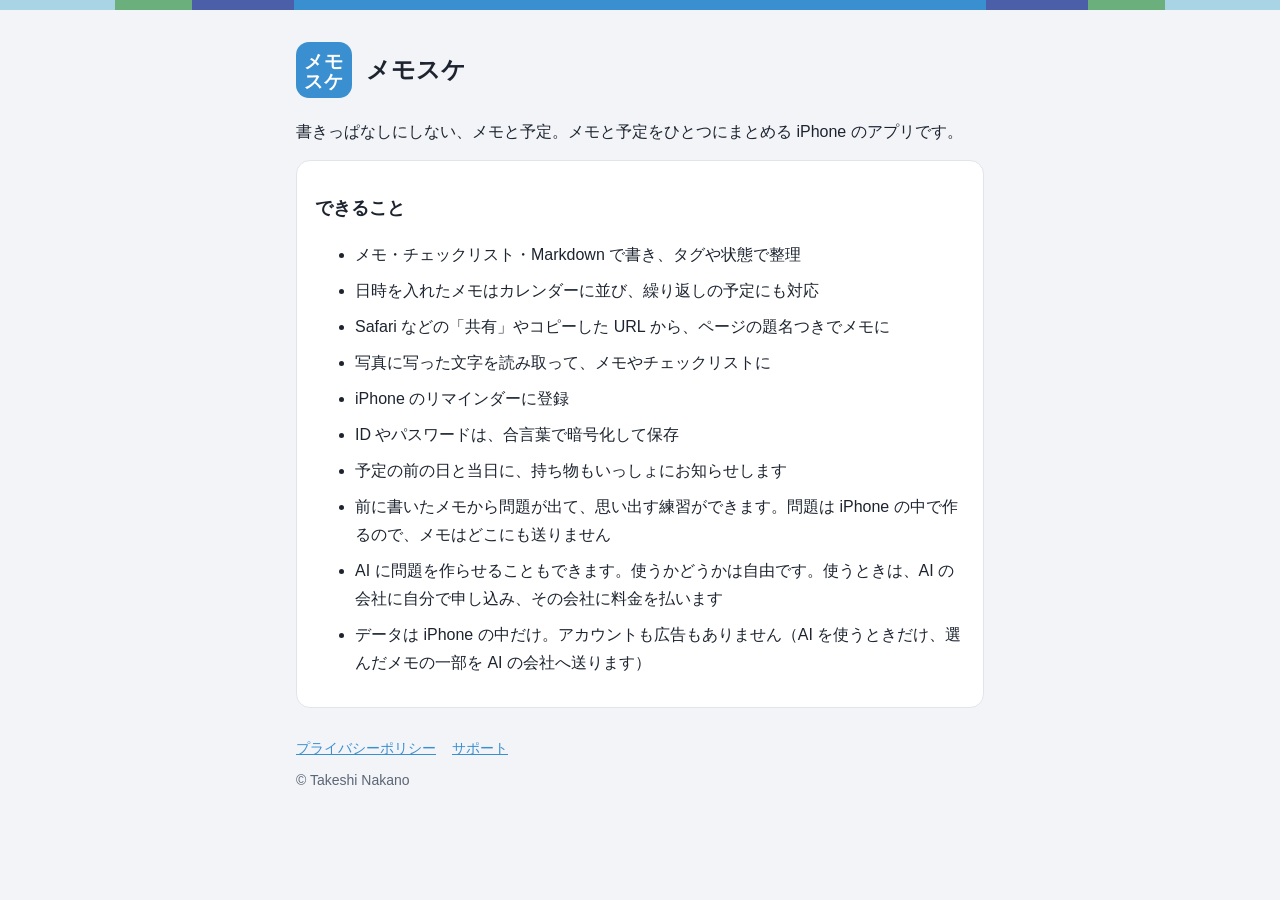
==== index.html @ b9d3bc77 "Site: index, privacy (AI section 2026-11-24), support Co-Authored-By: Claude Opus 5.5 <noreply@anthr" ====
<!doctype html>
<html lang="ja">
<head>
<meta charset="utf-8">
<meta name="viewport" content="width=device-width, initial-scale=1">
<title>メモスケ</title>
<link rel="icon" href="icon.svg">
<link rel="stylesheet" href="style.css">
</head>
<body>
<div class="band"></div>
<main>
  <header><img src="icon.svg" alt=""><h1>メモスケ</h1></header>
  <p>書きっぱなしにしない、メモと予定。メモと予定をひとつにまとめる iPhone のアプリです。</p>
  <section>
    <h2>できること</h2>
    <ul>
      <li>メモ・チェックリスト・Markdown で書き、タグや状態で整理</li>
      <li>日時を入れたメモはカレンダーに並び、繰り返しの予定にも対応</li>
      <li>Safari などの「共有」やコピーした URL から、ページの題名つきでメモに</li>
      <li>写真に写った文字を読み取って、メモやチェックリストに</li>
      <li>iPhone のリマインダーに登録</li>
      <li>ID やパスワードは、合言葉で暗号化して保存</li>
      <li>予定の前の日と当日に、持ち物もいっしょにお知らせします</li>
      <li>前に書いたメモから問題が出て、思い出す練習ができます。問題は iPhone の中で作るので、メモはどこにも送りません</li>
      <li>AI に問題を作らせることもできます。使うかどうかは自由です。使うときは、AI の会社に自分で申し込み、その会社に料金を払います</li>
      <li>データは iPhone の中だけ。アカウントも広告もありません（AI を使うときだけ、選んだメモの一部を AI の会社へ送ります）</li>
    </ul>
  </section>
  <nav><a href="privacy.html">プライバシーポリシー</a><a href="support.html">サポート</a></nav>
  <p class="muted">© Takeshi Nakano</p>
</main>
</body>
</html>
---- style.css ----
:root { --bg: #f2f4f7; --card: #fff; --text: #1d2430; --muted: #5b6676; --accent: #3a8fd0; --line: #e1e5ea; }
@media (prefers-color-scheme: dark) { :root { --bg: #111418; --card: #1b2027; --text: #e8ecf1; --muted: #9aa5b4; --accent: #6bb0e6; --line: #2a313a; } }
* { box-sizing: border-box; }
body { margin: 0; background: var(--bg); color: var(--text); font: 16px/1.75 -apple-system, BlinkMacSystemFont, "Hiragino Sans", "Yu Gothic UI", sans-serif; }
.band { height: 10px; background: linear-gradient(90deg, #a9d4e6 0 9%, #6baf7c 9% 15%, #4b5fa8 15% 23%, #3a8fd0 23% 77%, #4b5fa8 77% 85%, #6baf7c 85% 91%, #a9d4e6 91%); }
main { max-width: 720px; margin: 0 auto; padding: 24px 16px 48px; }
header { display: flex; align-items: center; gap: 14px; margin: 8px 0 20px; }
header img { width: 56px; height: 56px; border-radius: 13px; }
header a { color: inherit; text-decoration: none; }
h1 { font-size: 24px; margin: 0; }
h2 { font-size: 18px; margin: 28px 0 8px; }
section { background: var(--card); border: 1px solid var(--line); border-radius: 14px; padding: 4px 18px 14px; margin: 14px 0; }
p, li { margin: 8px 0; }
.muted { color: var(--muted); font-size: 14px; }
a { color: var(--accent); }
nav { display: flex; gap: 16px; flex-wrap: wrap; margin-top: 28px; font-size: 14px; }
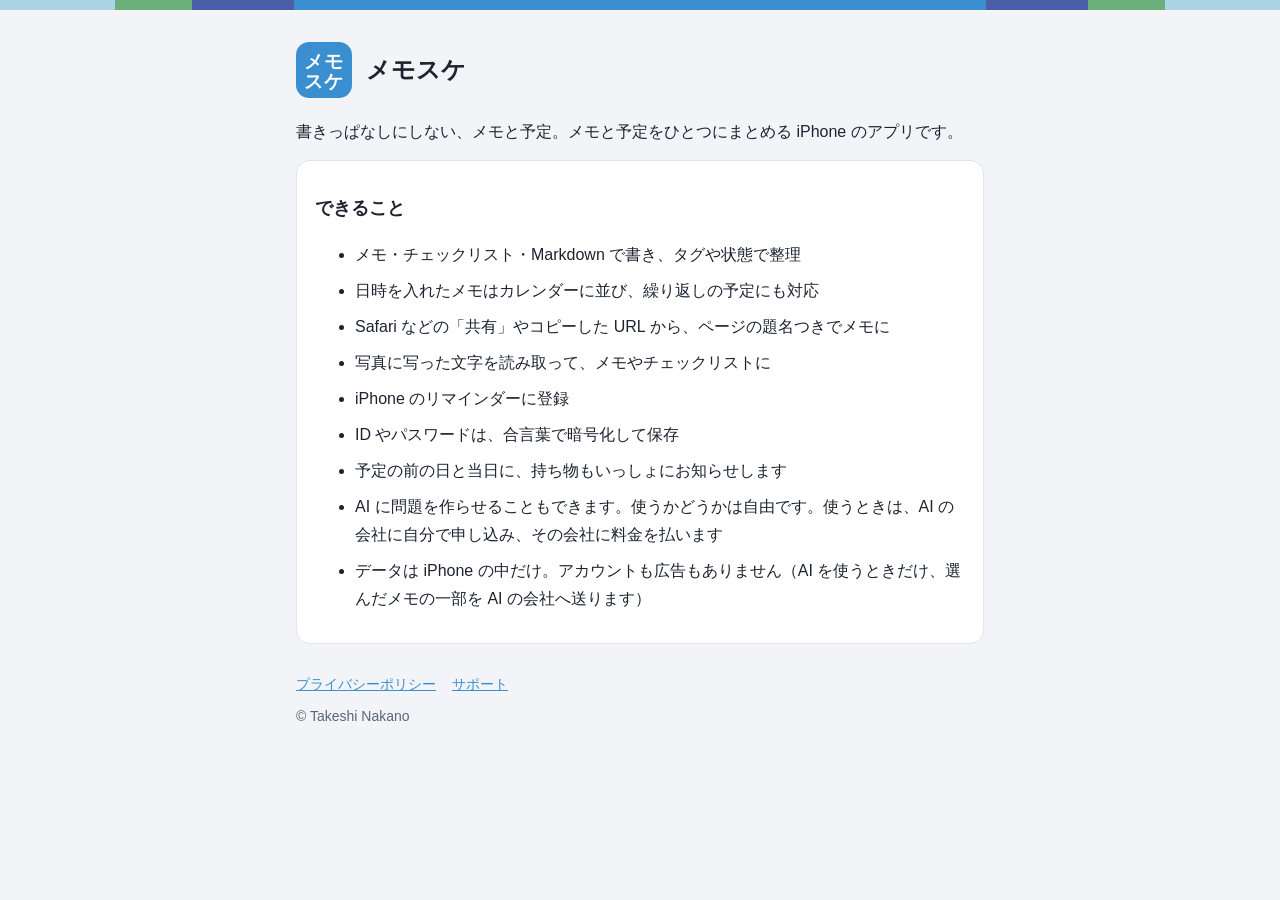
==== commit b52d1bb6: "Site: hold the local-quiz line until K-142 ships Co-Authored-By: Claude Opus 5.5 <noreply@anthropic." ====
--- a/index.html
+++ b/index.html
@@ -22,7 +22,6 @@
       <li>iPhone のリマインダーに登録</li>
       <li>ID やパスワードは、合言葉で暗号化して保存</li>
       <li>予定の前の日と当日に、持ち物もいっしょにお知らせします</li>
-      <li>前に書いたメモから問題が出て、思い出す練習ができます。問題は iPhone の中で作るので、メモはどこにも送りません</li>
       <li>AI に問題を作らせることもできます。使うかどうかは自由です。使うときは、AI の会社に自分で申し込み、その会社に料金を払います</li>
       <li>データは iPhone の中だけ。アカウントも広告もありません（AI を使うときだけ、選んだメモの一部を AI の会社へ送ります）</li>
     </ul>
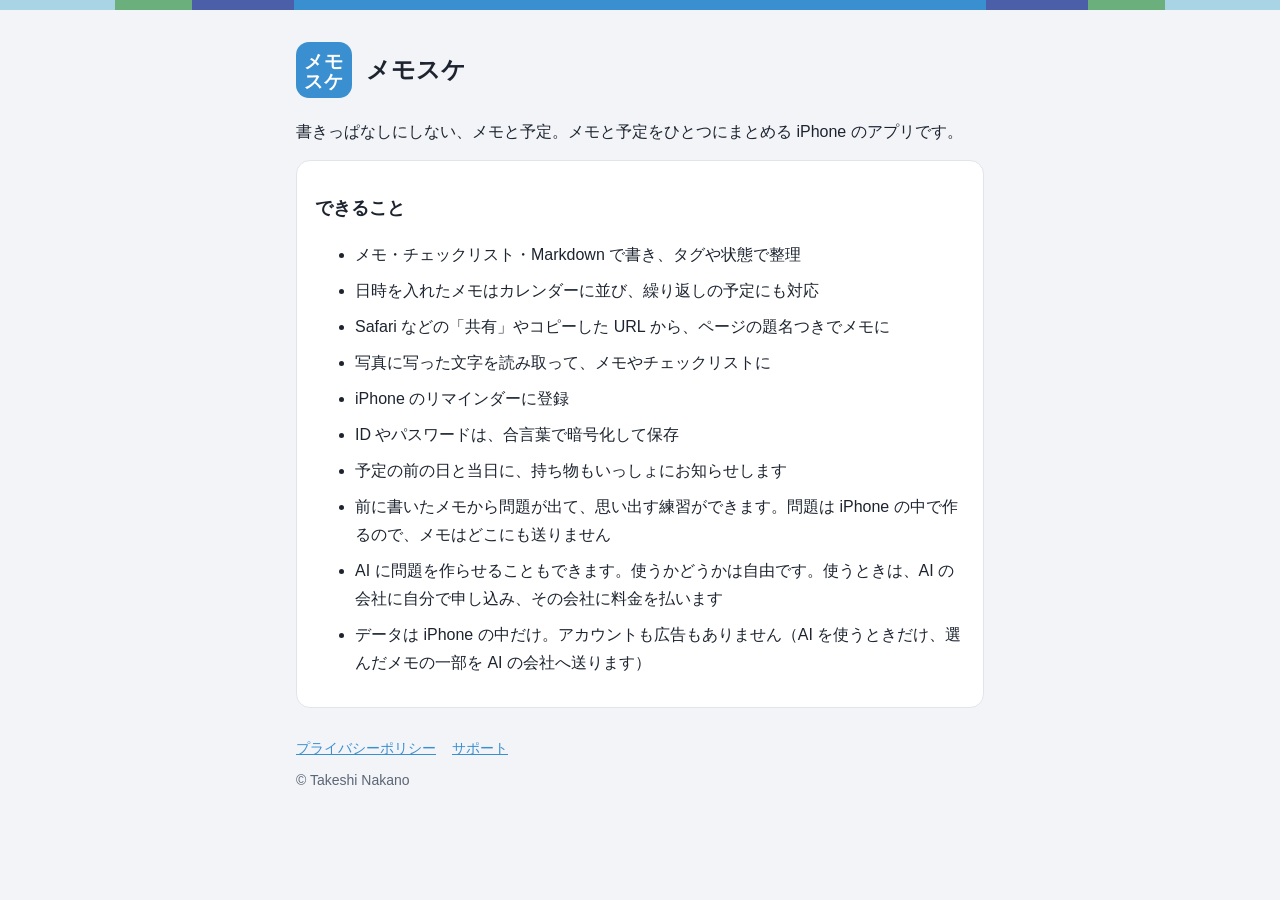
==== commit 89c06793: "Site: restore the local-quiz lines now that K-142 is in build 163 Co-Authored-By: Claude Opus 5.5 <n" ====
--- a/index.html
+++ b/index.html
@@ -22,6 +22,7 @@
       <li>iPhone のリマインダーに登録</li>
       <li>ID やパスワードは、合言葉で暗号化して保存</li>
       <li>予定の前の日と当日に、持ち物もいっしょにお知らせします</li>
+      <li>前に書いたメモから問題が出て、思い出す練習ができます。問題は iPhone の中で作るので、メモはどこにも送りません</li>
       <li>AI に問題を作らせることもできます。使うかどうかは自由です。使うときは、AI の会社に自分で申し込み、その会社に料金を払います</li>
       <li>データは iPhone の中だけ。アカウントも広告もありません（AI を使うときだけ、選んだメモの一部を AI の会社へ送ります）</li>
     </ul>
